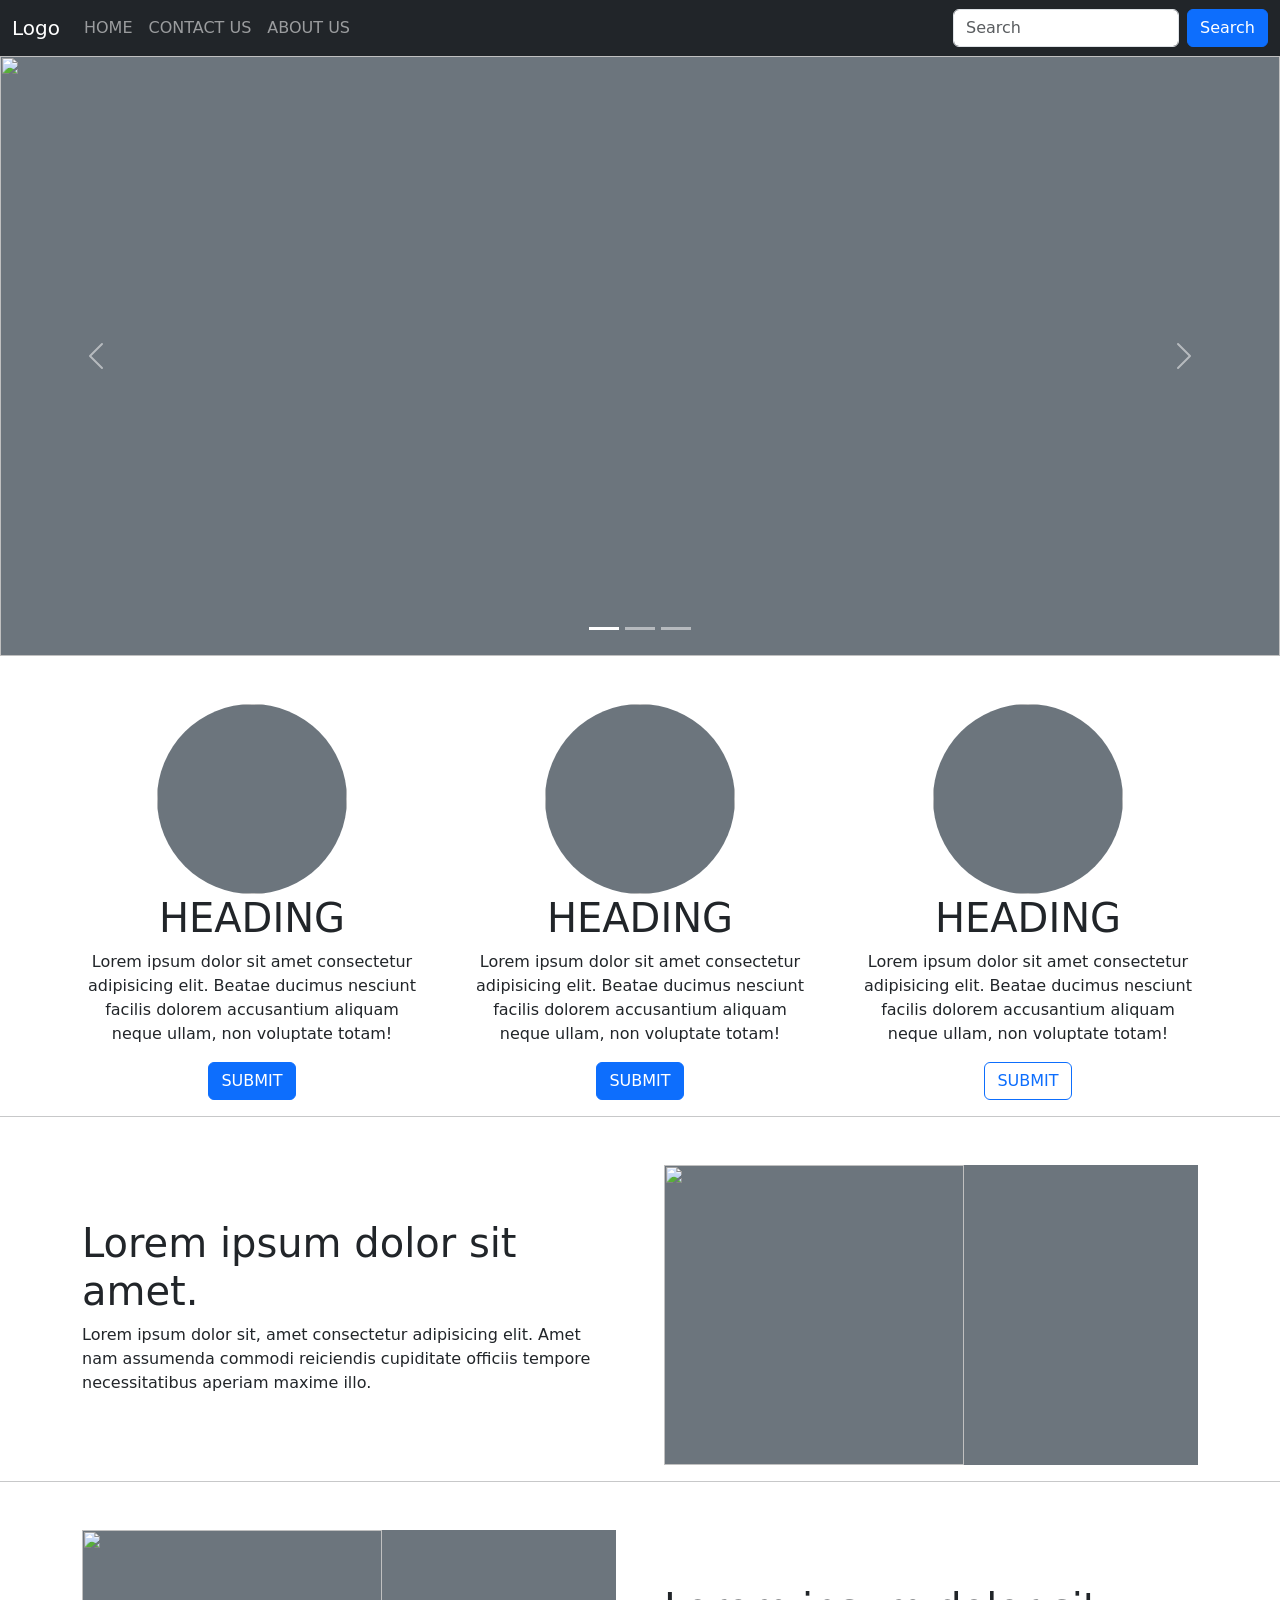
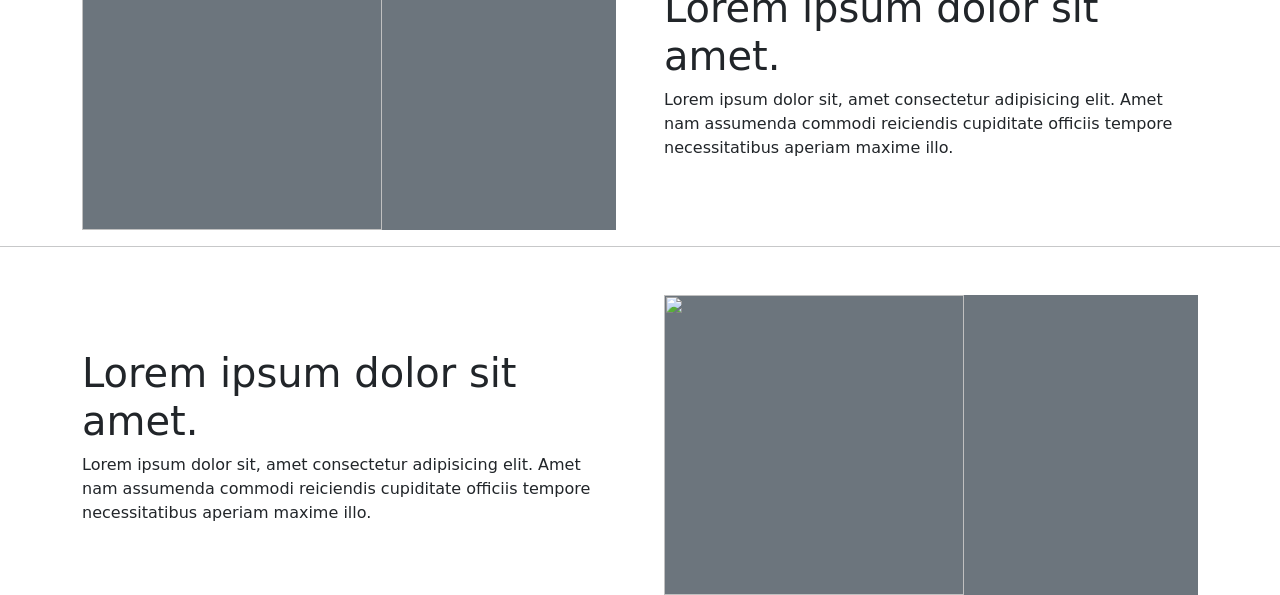
==== Bootstrap Basic & Advanced/Bootstrap Task.html @ 70e98bb7 "Add files via upload" ====
<!DOCTYPE html>
<html lang="en">

<head>
    <meta charset="UTF-8">
    <meta name="viewport" content="width=device-width, initial-scale=1.0">
    <title>Document</title>
    <!-- Latest compiled and minified CSS -->
    <link href="https://cdn.jsdelivr.net/npm/bootstrap@5.3.3/dist/css/bootstrap.min.css" rel="stylesheet">

    <!-- Latest compiled JavaScript -->
    <script src="https://cdn.jsdelivr.net/npm/bootstrap@5.3.3/dist/js/bootstrap.bundle.min.js"></script>
</head>

<style>
    @media screen and (max-width : 720px) {
        .carousel-inner img {
            height: 400px !important;
        }
    }
</style>

<body>


    <nav class="navbar navbar-expand-sm navbar-dark bg-dark">
        <div class="container-fluid">
            <a class="navbar-brand" href="javascript:void(0)">Logo</a>
            <button class="navbar-toggler" type="button" data-bs-toggle="collapse" data-bs-target="#mynavbar">
                <span class="navbar-toggler-icon"></span>
            </button>
            <div class="collapse navbar-collapse" id="mynavbar">
                <ul class="navbar-nav me-auto">
                    <li class="nav-item">
                        <a class="nav-link" href="javascript:void(0)">HOME</a>
                    </li>
                    <li class="nav-item">
                        <a class="nav-link" href="javascript:void(0)">CONTACT US</a>
                    </li>
                    <li class="nav-item">
                        <a class="nav-link" href="javascript:void(0)">ABOUT US</a>
                    </li>
                </ul>
                <form class="d-flex">
                    <input class="form-control me-2" type="text" placeholder="Search">
                    <button class="btn btn-primary" type="button">Search</button>
                </form>
            </div>
        </div>
    </nav>


    <!-- Carousel -->
    <div id="demo" class="carousel slide" data-bs-ride="carousel">

        <!-- Indicators/dots -->
        <div class="carousel-indicators">
            <button type="button" data-bs-target="#demo" data-bs-slide-to="0" class="active"></button>
            <button type="button" data-bs-target="#demo" data-bs-slide-to="1"></button>
            <button type="button" data-bs-target="#demo" data-bs-slide-to="2"></button>
        </div>

        <!-- The slideshow/carousel -->
        <div class="carousel-inner">
            <img src="1.avif" alt="" class="carousel-item active bg-secondary" style="height: 600px;">
            <img src="2.avif" alt="" class="carousel-item active bg-secondary" style="height: 600px;">
            <img src="3.avif" alt="" class="carousel-item active bg-secondary" style="height: 600px;">
        </div>


        <!-- Left and right controls/icons -->
        <button class="carousel-control-prev" type="button" data-bs-target="#demo" data-bs-slide="prev">
            <span class="carousel-control-prev-icon"></span>
        </button>
        <button class="carousel-control-next" type="button" data-bs-target="#demo" data-bs-slide="next">
            <span class="carousel-control-next-icon"></span>
        </button>
    </div>



    <div class="container mt-5">
        <div class="d-flex flex-wrap justify-content-center align-items-center gap-5">
            <div class="col-sm text-center">
                <center>

                    <img src="4.jfif" class="rounded-circle bg-secondary" style="height: 190px; width: 190px;" alt="">

                </center>
                <h1>HEADING</h1>
                <p>Lorem ipsum dolor sit amet consectetur adipisicing elit. Beatae ducimus nesciunt facilis dolorem
                    accusantium aliquam neque ullam, non voluptate totam!</p>

                <button class="btn btn-primary">SUBMIT</button>
            </div>
            <div class="col-sm  text-center">
                <center>

                    <img src="5.jfif" class="rounded-circle bg-secondary" style="height: 190px; width: 190px;" alt="">

                </center>
                <h1>HEADING</h1>
                <p>Lorem ipsum dolor sit amet consectetur adipisicing elit. Beatae ducimus nesciunt facilis dolorem
                    accusantium aliquam neque ullam, non voluptate totam!</p>

                <button class="btn btn-primary">SUBMIT</button>
            </div>
            <div class="col-sm  text-center">
                <center>

                    <img src="6.jfif" class="rounded-circle bg-secondary" style="height: 190px; width: 190px;" alt="">

                </center>
                <h1>HEADING</h1>
                <p>Lorem ipsum dolor sit amet consectetur adipisicing elit. Beatae ducimus nesciunt facilis dolorem
                    accusantium aliquam neque ullam, non voluptate totam!</p>

                <button class="btn btn-outline-primary">SUBMIT</button>
            </div>
        </div>
    </div>
    <hr>

    <div class="container mt-5">
        <div>
            <div class="d-flex flex-wrap justify-content-center align-items-center gap-5 ">
                <div class="col-sm">
                    <h1>Lorem ipsum dolor sit amet.</h1>
                    <p>
                        Lorem ipsum dolor sit, amet consectetur adipisicing elit. Amet nam assumenda commodi reiciendis
                        cupiditate officiis tempore necessitatibus aperiam maxime illo.
                    </p>
                </div>
                <img src="1.jfif" class="col-sm bg-secondary" style="height: 300px; width: 300px;" alt="">
            </div>
        </div>


    </div>
    <hr>

    <div class="container mt-5">
        <div class="d-flex flex-wrap justify-content-center align-items-center gap-5">
            <img src="2.jfif" class="col-sm bg-secondary" style="height: 300px; width: 300px;" alt="">

            <div class="col-sm">
                <h1>Lorem ipsum dolor sit amet.</h1>
                <p>
                    Lorem ipsum dolor sit, amet consectetur adipisicing elit. Amet nam assumenda commodi reiciendis
                    cupiditate officiis tempore necessitatibus aperiam maxime illo.
                </p>
            </div>

        </div>

    </div>

    <hr>
    <div class="container mt-5">
        <div class="d-flex flex-wrap justify-content-center align-items-center gap-5">
            <div class="col-sm">
                <h1>Lorem ipsum dolor sit amet.</h1>
                <p>
                    Lorem ipsum dolor sit, amet consectetur adipisicing elit. Amet nam assumenda commodi reiciendis
                    cupiditate officiis tempore necessitatibus aperiam maxime illo.
                </p>
            </div>
            <img src="3.jfif" class="col-sm bg-secondary" style="height: 300px; width: 300px;" alt="">

        </div>

    </div>

</body>

</html>
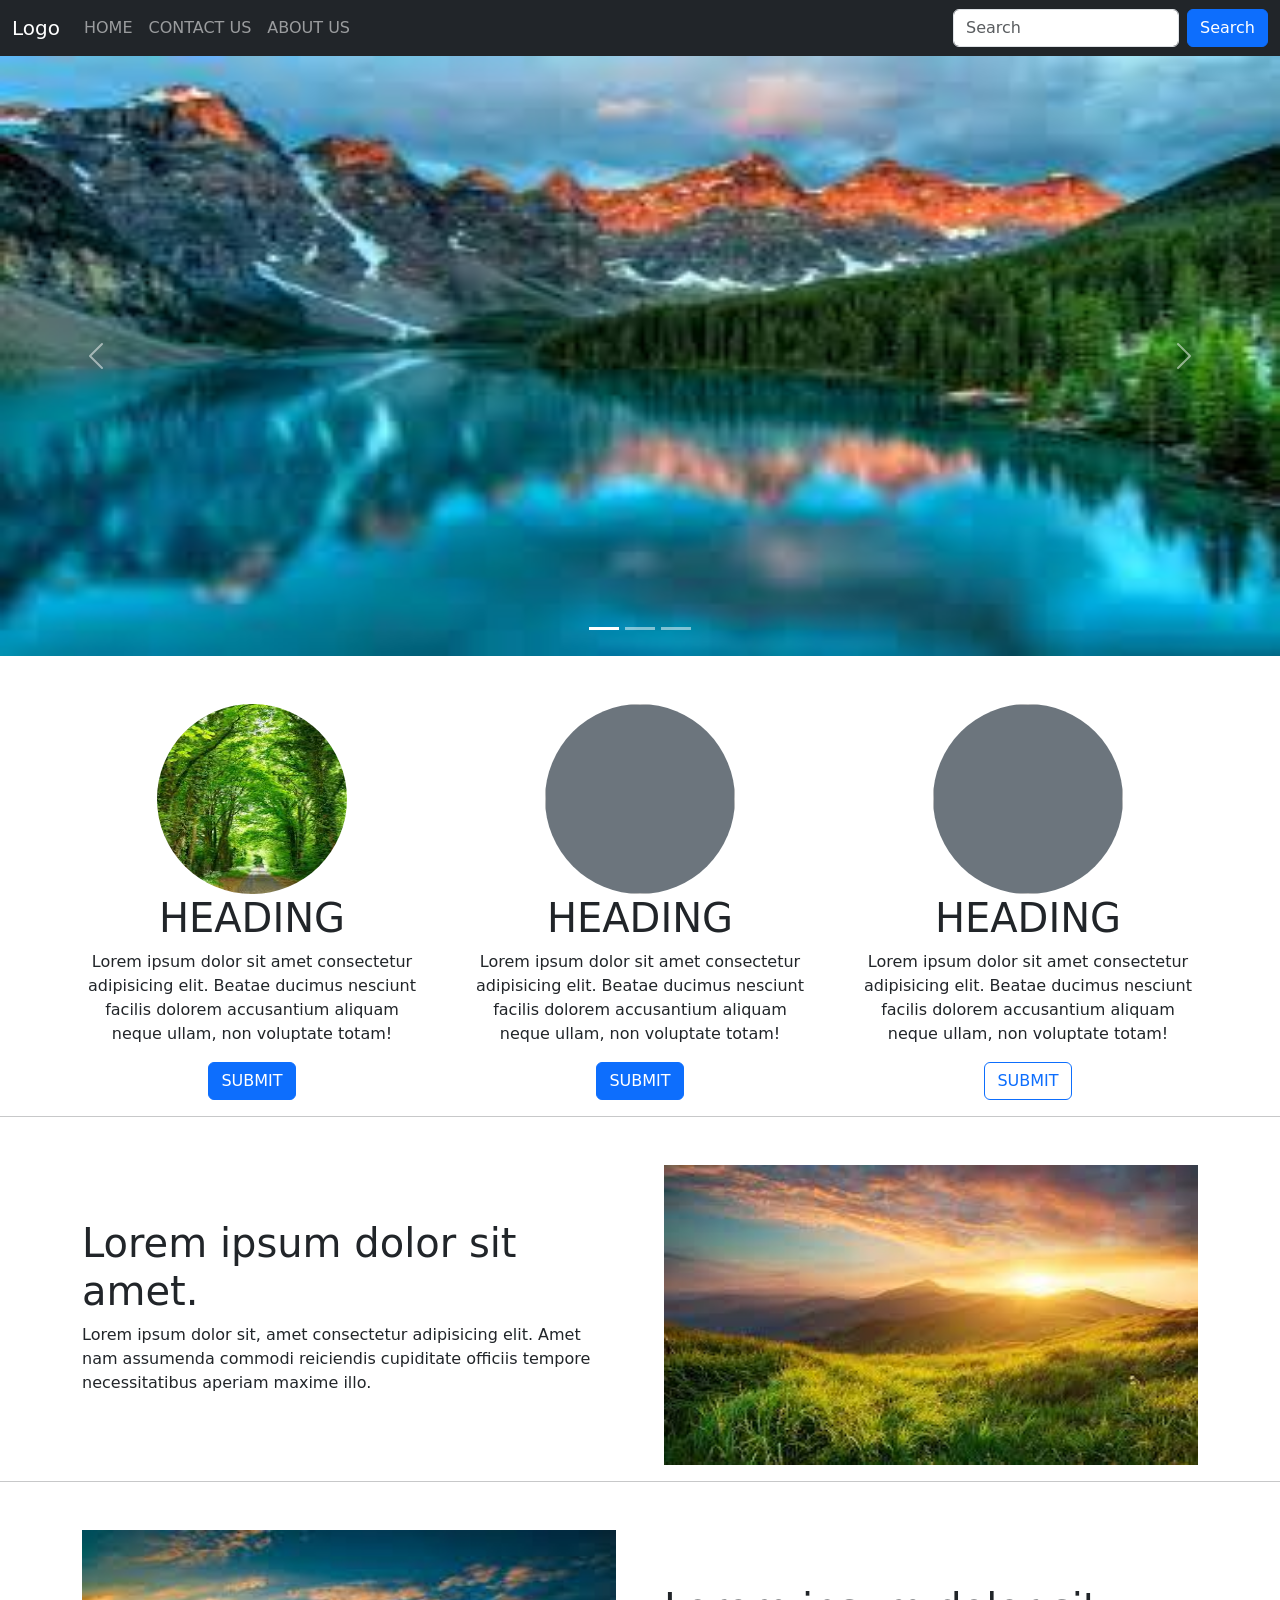
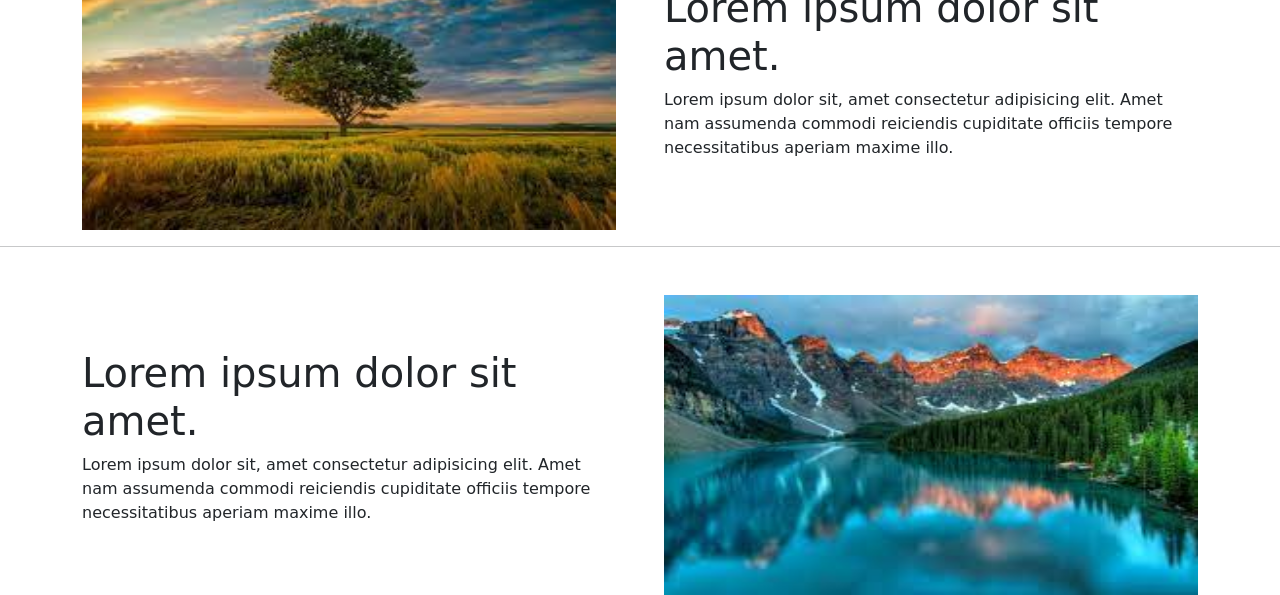
==== commit 528705ef: "Add files via upload" ====
--- a/Bootstrap Basic & Advanced/Bootstrap Task.html
+++ b/Bootstrap Basic & Advanced/Bootstrap Task.html
@@ -63,9 +63,9 @@
 
         <!-- The slideshow/carousel -->
         <div class="carousel-inner">
-            <img src="1.avif" alt="" class="carousel-item active bg-secondary" style="height: 600px;">
-            <img src="2.avif" alt="" class="carousel-item active bg-secondary" style="height: 600px;">
-            <img src="3.avif" alt="" class="carousel-item active bg-secondary" style="height: 600px;">
+            <img src="[data-uri]" alt="" class="carousel-item active bg-secondary" style="height: 600px;">
+            <img src="[data-uri]" alt="" class="carousel-item active bg-secondary" style="height: 600px;">
+            <img src="[data-uri]" alt="" class="carousel-item active bg-secondary" style="height: 600px;">
         </div>
 
 
@@ -85,7 +85,7 @@
             <div class="col-sm text-center">
                 <center>
 
-                    <img src="4.jfif" class="rounded-circle bg-secondary" style="height: 190px; width: 190px;" alt="">
+                    <img src="[data-uri]" class="rounded-circle bg-secondary" style="height: 190px; width: 190px;" alt="">
 
                 </center>
                 <h1>HEADING</h1>
@@ -97,7 +97,7 @@
             <div class="col-sm  text-center">
                 <center>
 
-                    <img src="5.jfif" class="rounded-circle bg-secondary" style="height: 190px; width: 190px;" alt="">
+                    <img src="https://encrypted-tbn0.gstatic.com/images?q=tbn:ANd9GcQEPPv5yuXAqgrRuMICII1GtRveOrgASBSWdw&usqp=CAU" class="rounded-circle bg-secondary" style="height: 190px; width: 190px;" alt="">
 
                 </center>
                 <h1>HEADING</h1>
@@ -109,7 +109,7 @@
             <div class="col-sm  text-center">
                 <center>
 
-                    <img src="6.jfif" class="rounded-circle bg-secondary" style="height: 190px; width: 190px;" alt="">
+                    <img src="https://encrypted-tbn0.gstatic.com/images?q=tbn:ANd9GcQ6dNOsxa2tOLB2wU_1hL6sjO47cJuWwZBdjg&usqp=CAU" class="rounded-circle bg-secondary" style="height: 190px; width: 190px;" alt="">
 
                 </center>
                 <h1>HEADING</h1>
@@ -132,7 +132,7 @@
                         cupiditate officiis tempore necessitatibus aperiam maxime illo.
                     </p>
                 </div>
-                <img src="1.jfif" class="col-sm bg-secondary" style="height: 300px; width: 300px;" alt="">
+                <img src="[data-uri]" class="col-sm bg-secondary" style="height: 300px; width: 300px;" alt="">
             </div>
         </div>
 
@@ -142,7 +142,7 @@
 
     <div class="container mt-5">
         <div class="d-flex flex-wrap justify-content-center align-items-center gap-5">
-            <img src="2.jfif" class="col-sm bg-secondary" style="height: 300px; width: 300px;" alt="">
+            <img src="[data-uri]" class="col-sm bg-secondary" style="height: 300px; width: 300px;" alt="">
 
             <div class="col-sm">
                 <h1>Lorem ipsum dolor sit amet.</h1>
@@ -166,7 +166,7 @@
                     cupiditate officiis tempore necessitatibus aperiam maxime illo.
                 </p>
             </div>
-            <img src="3.jfif" class="col-sm bg-secondary" style="height: 300px; width: 300px;" alt="">
+            <img src="[data-uri]" class="col-sm bg-secondary" style="height: 300px; width: 300px;" alt="">
 
         </div>
 
